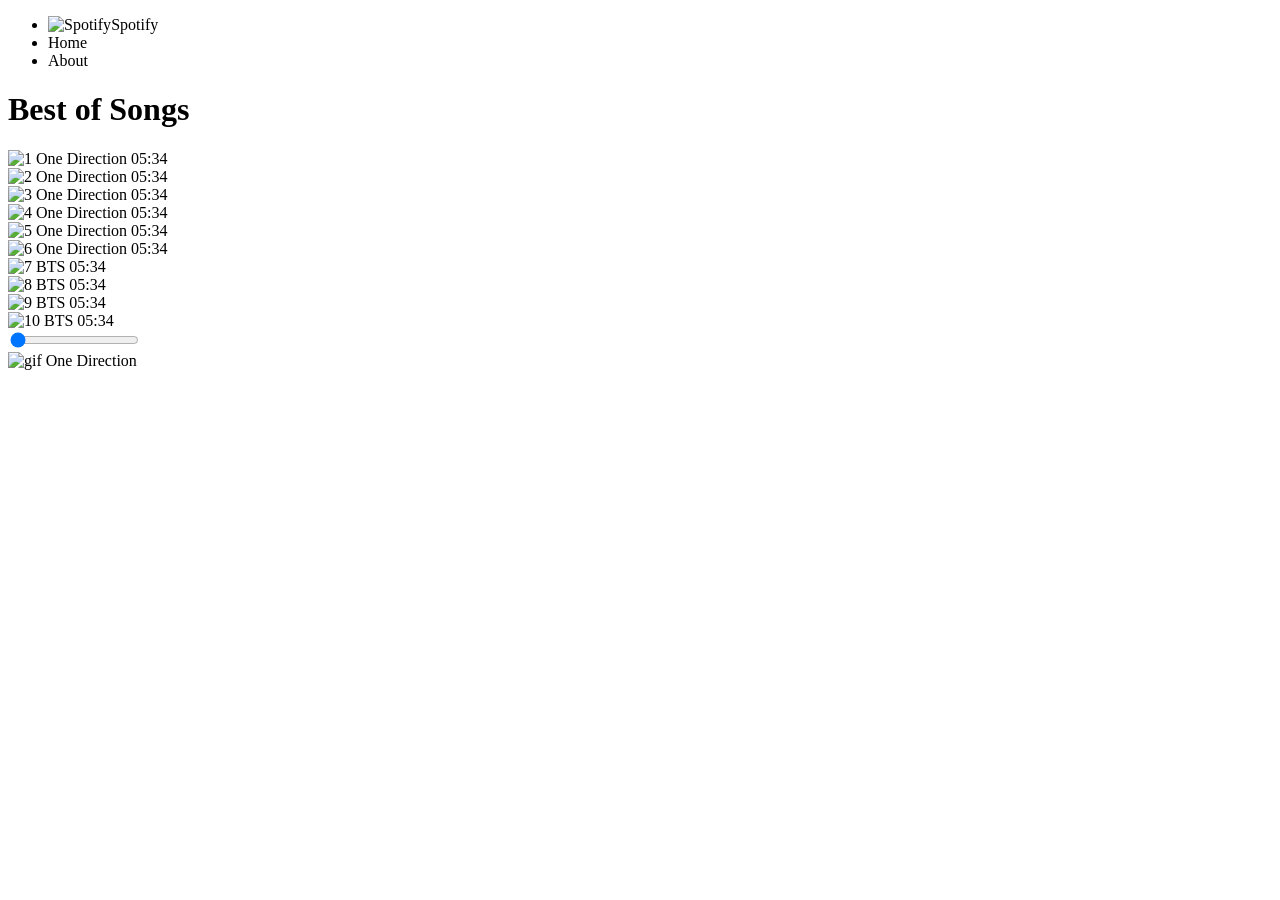
==== index.html @ f17fe6e3 "Add files via upload" ====
<!DOCTYPE html>
<html lang="en">
<head>
    <meta charset="UTF-8">
    <meta http-equiv="X-UA-Compatible" content="IE=edge">
    <meta name="viewport" content="width=device-width, initial-scale=1.0">
    <link rel="stylesheet" href="index.css">
    <title>Spotify</title>
    <link rel="icon" type="image/x-icon" href="logo.png">
</head>
<body>
    <nav>
        <ul>
            <li class="brand"><img src="logo.png" alt="Spotify">Spotify</li>
            <li>Home</li>
            <li>About</li>
        </ul>
    </nav>


    <div class="container">
        <div class="songList"></div>
            <h1>Best of Songs</h1>
            <div class="songItemContainer">
                <div class="songItem">
                    <img alt="1">
                    <span class="songName">One Direction</span>
                    <span class="songListplay"><span class="timestamp">05:34 <i id="0" class="far songItemPlay fa-play-circle"></i></span></span>
                </div>
                <div class="songItem">
                    <img alt="2">
                    <span class="songName">One Direction</span>
                    <span class="songListplay"><span class="timestamp">05:34 <i id="1" class="far songItemPlay fa-play-circle"></i></span></span>
                </div>
                <div class="songItem">
                    <img alt="3">
                    <span class="songName">One Direction</span>
                    <span class="songListplay"><span class="timestamp">05:34 <i id="2" class="far songItemPlay fa-play-circle"></i></span></span>
                </div>
                <div class="songItem">
                    <img alt="4">
                    <span class="songName">One Direction</span>
                    <span class="songListplay"><span class="timestamp">05:34 <i id="3" class="far songItemPlay fa-play-circle"></i></span></span>
                </div>
                <div class="songItem">
                    <img alt="5">
                    <span class="songName">One Direction</span>
                    <span class="songListplay"><span class="timestamp">05:34 <i id="4" class="far songItemPlay fa-play-circle"></i></span></span>
                </div>
                <div class="songItem">
                    <img alt="6">
                    <span class="songName">One Direction</span>
                    <span class="songListplay"><span class="timestamp">05:34 <i id="5" class="far songItemPlay fa-play-circle"></i></span></span>
                </div>
                <div class="songItem">
                    <img alt="7">
                    <span class="songName">BTS</span>
                    <span class="songListplay"><span class="timestamp">05:34 <i id="6" class="far songItemPlay fa-play-circle"></i></span></span>
                </div>
                <div class="songItem">
                    <img alt="8">
                    <span class="songName">BTS</span>
                    <span class="songListplay"><span class="timestamp">05:34 <i id="7" class="far songItemPlay fa-play-circle"></i></span></span>
                </div>
                <div class="songItem">
                    <img alt="9">
                    <span class="songName">BTS</span>
                    <span class="songListplay"><span class="timestamp">05:34 <i id="8" class="far songItemPlay fa-play-circle"></i></span></span>
                </div>
                <div class="songItem">
                    <img alt="10">
                    <span class="songName">BTS</span>
                    <span class="songListplay"><span class="timestamp">05:34 <i id="9" class="far songItemPlay fa-play-circle"></i></span></span>
                </div>
            </div>
        <div class="songBanner"></div>
    </div>

    <div class="bottom">
        <input type="range" name="range" id="myProgressBar" min="0" value="0" max="100" title="range">
        <div class="icons">
            <!-- fontawesome icons -->
            <i class="fas songItemPlay fa-3x songItemPlay fa-step-backward" id="previous"></i>
            <i class="far songItemPlay fa-3x songItemPlay fa-play-circle" id="masterPlay"></i>
            <i class="fas songItemPlay fa-3x songItemPlay fa-step-forward" id="next"></i>
        </div>
        <div class="songInfo">
            <img src="playing.gif" width="42px" alt="gif" id="gif"> <span id="masterSongName">One Direction</span>
        </div>
    </div>

    <script src="https://kit.fontawesome.com/afc1d8e9d1.js" crossorigin="anonymous"></script>
    <script src="script.js"></script>
</body>
</html>
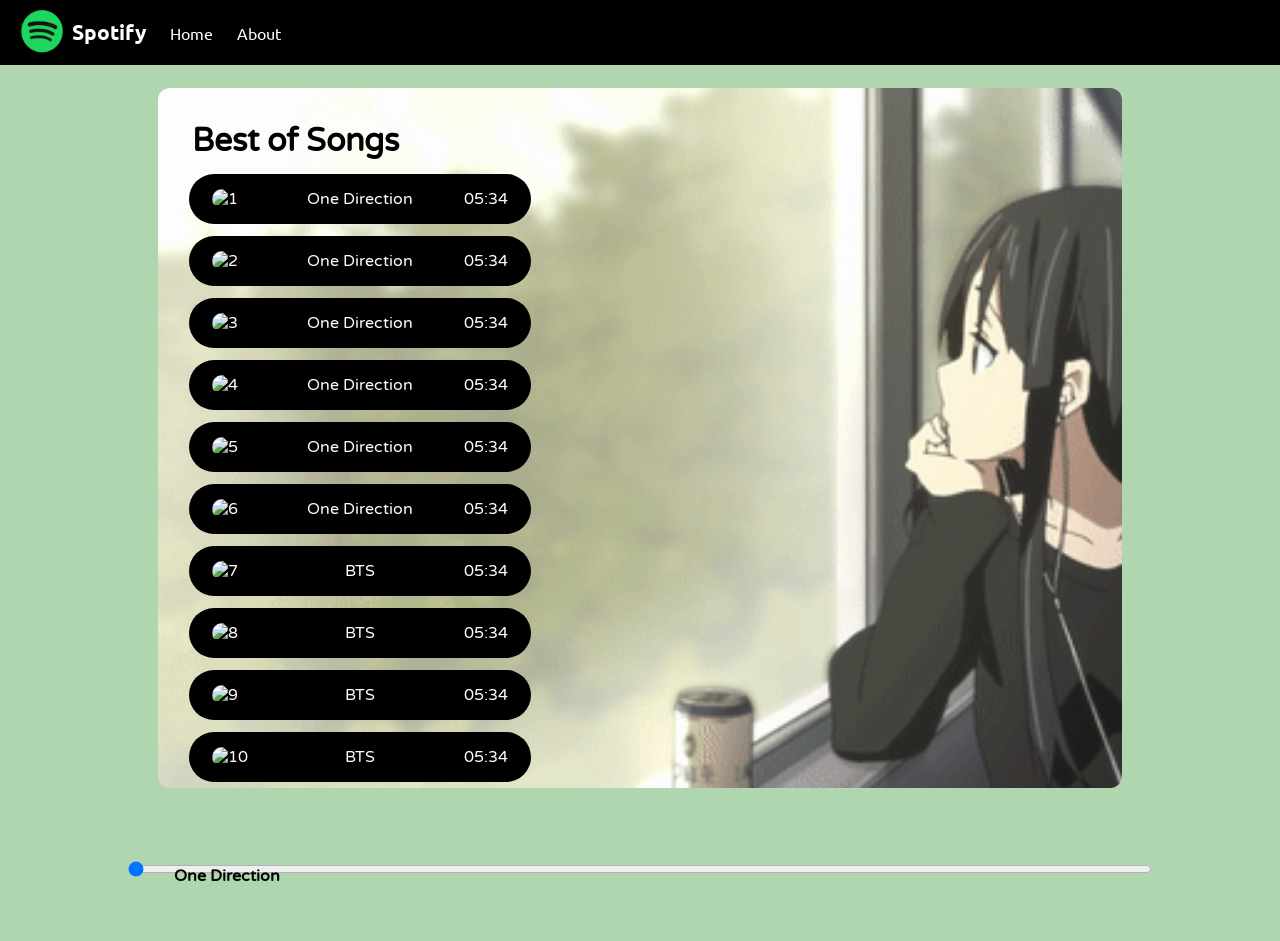
==== commit e2e0463f: "Update index.html" ====
--- a/index.html
+++ b/index.html
@@ -90,6 +90,6 @@
     </div>
 
     <script src="https://kit.fontawesome.com/afc1d8e9d1.js" crossorigin="anonymous"></script>
-    <script src="script.js"></script>
+    <script src="index.js"></script>
 </body>
-</html>+</html>
--- a/index.css
+++ b/index.css
@@ -0,0 +1,124 @@
+@import url('https://fonts.googleapis.com/css2?family=Ubuntu&display=swap');
+@import url('https://fonts.googleapis.com/css2?family=Varela+Round&display=swap');
+body{
+    background-color: rgb(175, 214, 175);
+}
+
+*{
+    margin: 0;
+    padding: 0;
+}
+
+h1{
+    color: black;
+}
+
+nav{
+    font-family: 'Ubuntu' , sans-serif;
+}
+
+nav ul{
+    display: flex;
+    align-items: center;
+    list-style-type: none;
+    height: 65px;
+    background-color: black;
+    color: white;
+}
+
+nav ul li{
+    padding: 0 12px;
+}
+
+.brand img{
+    width: 44px;
+    padding: 8px;
+}
+
+.brand{
+    display: flex;
+    align-items: center;
+    font-weight: bolder;
+    font-size: 1.3rem;
+}
+
+.container{
+    min-height: 69vh;
+    background-color: black;
+    color: white;
+    font-family: 'Varela Round', sans-serif;
+    display: flex;
+    width: 70%;
+    margin: 23px auto;
+    border-radius: 12px;
+    padding: 34px;
+    background-image: url('bg.gif');
+    background-repeat: no-repeat;
+    background-size: cover;
+}
+
+.bottom{
+    position: relative;
+    height: 130px;
+    background-color: transparent;
+    color: black;
+    bottom: 0;
+    display: flex;
+    justify-content: center;
+    align-items: center;
+    flex-direction: column;
+    font-weight: bolder;
+}
+
+.icons{
+    margin-top: 14px;
+}
+
+.icons i{
+    cursor: pointer;
+}
+
+#myProgressBar{
+    width: 80vw;
+    cursor: pointer;
+}
+
+.songItem{
+    height: 50px;
+    display: flex;
+    background-color: black;
+    width: 120%;
+    color: white;
+    margin: 12px 0;
+    justify-content: space-between;
+    align-items: center;
+    position: relative;
+    top: 40px;
+    left: -210px;
+    border-radius: 34px;
+}
+
+.songItem img{
+    width: 43px;
+    margin: 0 23px 0;
+    border-radius: 34px;
+}
+
+.timestamp{
+    margin: 0 23px;
+}
+
+.timestamp i{
+    cursor: pointer;
+}
+
+.songInfo{
+    position: absolute;
+    left: 10vw;
+    font-family: 'Varela Round', sans-serif;
+}
+
+.songInfo img{
+    opacity: 0;
+    transition: opacity 0.4s ease-in;
+}
